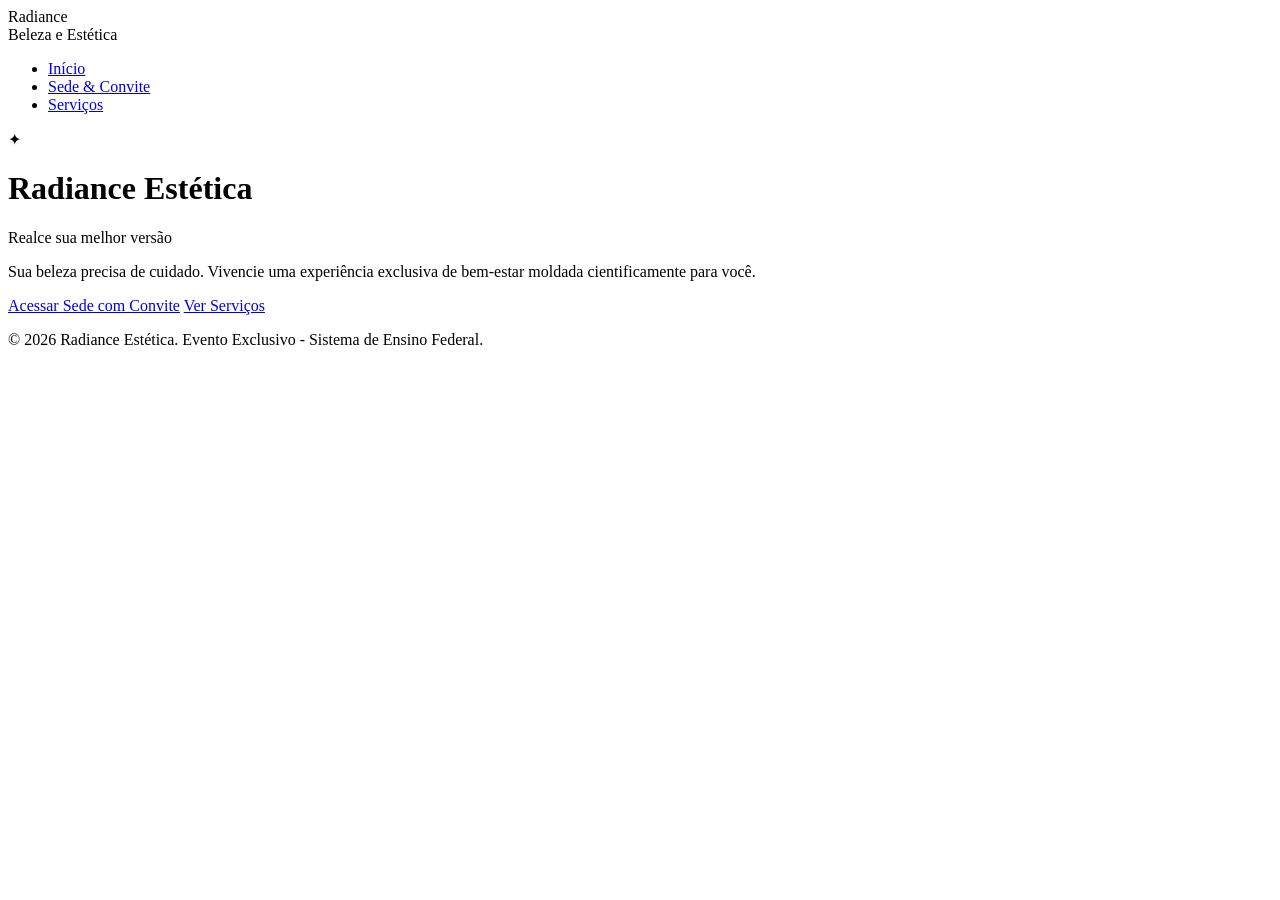
==== index.html @ 308a00d2 "Create index.html" ====
<!DOCTYPE html>
<html lang="pt-BR">
<head>
    <meta charset="UTF-8">
    <meta name="viewport" content="width=device-width, initial-scale=1.0">
    <title>Radiance Beleza e Estética | Início</title>
    <link rel="stylesheet" href="style.css">
    <link rel="preconnect" href="https://fonts.googleapis.com">
    <link rel="preconnect" href="https://fonts.gstatic.com" crossorigin>
    <link href="https://fonts.googleapis.com/css2?family=Playfair+Display:ital,wght@0,400..900;1,400..900&family=Montserrat:wght@300;400;600;700&display=swap" rel="stylesheet">
</head>
<body>

    <header>
        <nav class="nav-container">
            <div class="logo-container">
                <div class="logo-marca">Radiance</div>
                <div class="logo-sub">Beleza e Estética</div>
            </div>
            <ul class="nav-menu">
                <li><a href="index.html" class="active">Início</a></li>
                <li><a href="convite.html">Sede & Convite</a></li>
                <li><a href="servicos.html">Serviços</a></li>
            </ul>
        </nav>
    </header>

    <main class="hero">
        <div class="hero-content">
            <span class="decoracao-✦">✦</span>
            <h1>Radiance Estética</h1>
            <p class="tagline">Realce sua melhor versão</p>
            <p class="chamada-principal">Sua beleza precisa de cuidado. Vivencie uma experiência exclusiva de bem-estar moldada cientificamente para você.</p>
            <div class="hero-botoes">
                <a href="convite.html" class="btn">Acessar Sede com Convite</a>
                <a href="servicos.html" class="btn btn-secundario">Ver Serviços</a>
            </div>
        </div>
    </main>

    <footer>
        <p>&copy; 2026 Radiance Estética. Evento Exclusivo - Sistema de Ensino Federal.</p>
    </footer>

    <script src="script.js"></script>
</body>
</html>
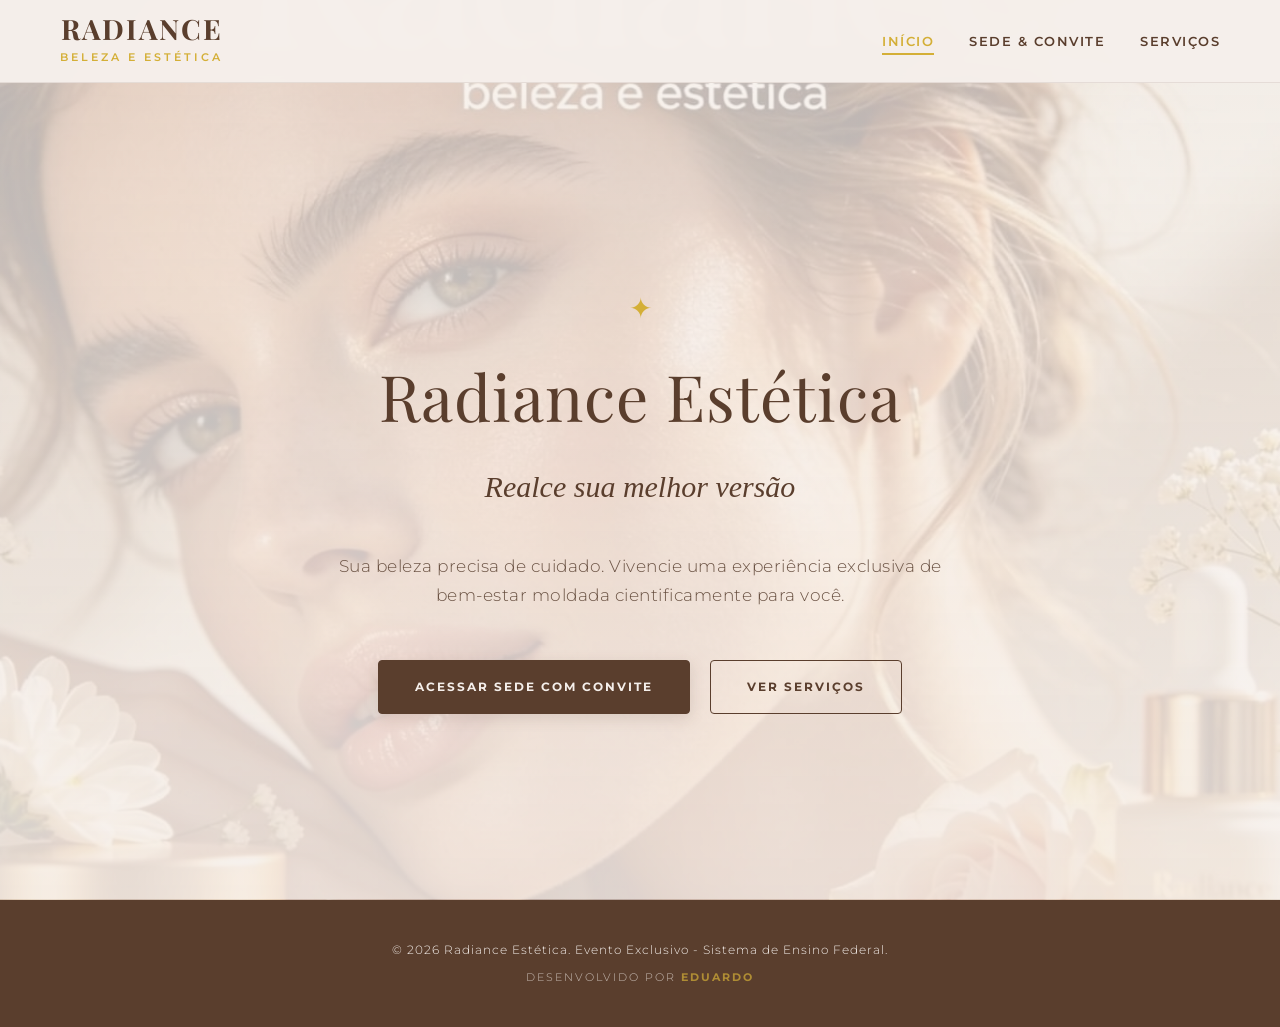
==== commit d1abfbc3: "Update index.html" ====
--- a/index.html
+++ b/index.html
@@ -38,9 +38,13 @@
         </div>
     </main>
 
-    <footer>
+        <footer>
         <p>&copy; 2026 Radiance Estética. Evento Exclusivo - Sistema de Ensino Federal.</p>
+        <p style="margin-top: 8px; font-size: 11px; opacity: 0.7; letter-spacing: 2px; text-transform: uppercase;">
+            Desenvolvido por <strong style="color: var(--cor-dourado);">Eduardo</strong>
+        </p>
     </footer>
+
 
     <script src="script.js"></script>
 </body>
--- a/style.css
+++ b/style.css
@@ -0,0 +1,478 @@
+/* ==========================================================================
+   PALETA DE CORES INSTITUCIONAL (Baseada estritamente na marca enviada)
+   ========================================================================== */
+:root {
+    --cor-fundo: #F5EFEB;       /* Bege Nude Clássico presente nos materiais */
+    --cor-card: #FAF6F4;        /* Off-white requintado para painéis e blocos */
+    --cor-marrom: #5A3E2D;      /* Marrom Nobre da tipografia oficial e logotipo */
+    --cor-dourado: #D4AF37;     /* Dourado Metálico dos traços finos e detalhes */
+    --cor-dourado-hover: #AA8417;
+    --texto-corpo: #6B5344;     /* Marrom suave para leitura confortável */
+    --branco-puro: #FFFFFF;
+}
+
+/* ==========================================================================
+   ESTILOS GERAIS & RESET
+   ========================================================================== */
+* {
+    margin: 0;
+    padding: 0;
+    box-sizing: border-box;
+}
+
+body {
+    background-color: var(--cor-fundo);
+    color: var(--texto-corpo);
+    font-family: 'Montserrat', sans-serif;
+    line-height: 1.7;
+    overflow-x: hidden;
+}
+
+h1, h2, h3, .logo-marca {
+    font-family: 'Playfair Display', serif;
+}
+
+/* ==========================================================================
+   HEADER & NAVBAR
+   ========================================================================== */
+header {
+    background-color: rgba(245, 239, 235, 0.98); 
+    position: fixed;
+    width: 100%;
+    top: 0;
+    z-index: 1000;
+    border-bottom: 1px solid rgba(90, 62, 45, 0.1);
+    backdrop-filter: blur(5px);
+}
+
+.nav-container {
+    max-width: 1200px;
+    margin: 0 auto;
+    display: flex;
+    justify-content: space-between;
+    align-items: center;
+    padding: 15px 20px;
+}
+
+.logo-container {
+    display: flex;
+    flex-direction: column;
+    align-items: center;
+    text-decoration: none;
+}
+
+.logo-marca {
+    font-size: 28px;
+    font-weight: 700;
+    letter-spacing: 2px;
+    color: var(--cor-marrom);
+    text-transform: uppercase;
+    line-height: 1;
+}
+
+.logo-sub {
+    font-size: 11px;
+    letter-spacing: 3px;
+    color: var(--cor-dourado);
+    text-transform: uppercase;
+    margin-top: 5px;
+    font-weight: 600;
+}
+
+.nav-menu {
+    display: flex;
+    list-style: none;
+    gap: 35px;
+}
+
+.nav-menu a {
+    text-decoration: none;
+    color: var(--cor-marrom);
+    font-size: 13px;
+    font-weight: 600;
+    letter-spacing: 1.5px;
+    text-transform: uppercase;
+    transition: all 0.3s ease;
+    padding-bottom: 4px;
+    border-bottom: 2px solid transparent;
+}
+
+.nav-menu a:hover, .nav-menu a.active {
+    color: var(--cor-dourado);
+    border-bottom: 2px solid var(--cor-dourado);
+}
+
+/* ==========================================================================
+   BOTÕES CUSTOMIZADOS
+   ========================================================================== */
+.btn {
+    display: inline-block;
+    background-color: var(--cor-marrom);
+    color: var(--cor-fundo);
+    padding: 16px 36px;
+    text-decoration: none;
+    border-radius: 4px;
+    font-size: 12px;
+    font-weight: 700;
+    letter-spacing: 2px;
+    text-transform: uppercase;
+    border: 1px solid var(--cor-marrom);
+    transition: all 0.4s cubic-bezier(0.165, 0.84, 0.44, 1);
+    box-shadow: 0 4px 15px rgba(90, 62, 45, 0.15);
+    cursor: pointer;
+    outline: none;
+}
+
+.btn:hover {
+    background-color: transparent;
+    color: var(--cor-marrom);
+    transform: translateY(-3px);
+    box-shadow: 0 8px 25px rgba(90, 62, 45, 0.25);
+}
+
+.btn-secundario {
+    background-color: transparent;
+    color: var(--cor-marrom);
+    border: 1px solid var(--cor-marrom);
+    box-shadow: none;
+}
+
+.btn-secundario:hover {
+    background-color: var(--cor-marrom);
+    color: var(--cor-fundo);
+}
+
+/* ==========================================================================
+   PÁGINA: INÍCIO (INDEX) COM FOTO DE FUNDO INTEGRADA
+   ========================================================================== */
+.hero {
+    min-height: 100vh;
+    display: flex;
+    align-items: center;
+    justify-content: center;
+    text-align: center;
+    padding: 180px 20px 80px 20px;
+    /* Blend mode e camadas de opacidade para a imagem enviada funcionar perfeitamente em telas de PC/Celular */
+    background: linear-gradient(rgba(245, 239, 235, 0.75), rgba(245, 239, 235, 0.88)), 
+                url('foto-marca-hero.jpg') no-repeat center center/cover;
+    position: relative;
+    border-bottom: 1px solid rgba(90, 62, 45, 0.1);
+}
+
+.decoracao-✦ {
+    font-size: 28px;
+    color: var(--cor-dourado);
+    display: block;
+    margin-bottom: 10px;
+}
+
+.hero-content h1 {
+    font-size: 64px;
+    color: var(--cor-marrom);
+    margin-bottom: 10px;
+    letter-spacing: 1px;
+    font-weight: 400;
+}
+
+.hero-content .tagline {
+    font-size: 30px;
+    color: var(--cor-marrom);
+    font-style: italic;
+    margin-bottom: 40px;
+    font-family: 'Playfair Display', serif;
+}
+
+.hero-content .chamada-principal {
+    font-size: 17px;
+    letter-spacing: 0.5px;
+    max-width: 650px;
+    margin: 0 auto 50px auto;
+    color: var(--texto-corpo);
+    font-weight: 300;
+}
+
+.hero-botoes {
+    display: flex;
+    gap: 20px;
+    justify-content: center;
+    flex-wrap: wrap;
+}
+
+/* ==========================================================================
+   PÁGINA: CONVITE
+   ========================================================================== */
+.secao-evento-pagina {
+    padding: 160px 20px 100px 20px;
+    max-width: 1200px;
+    margin: 0 auto;
+}
+
+.container-evento {
+    max-width: 850px;
+    margin: 0 auto;
+    text-align: center;
+    border: 1px solid var(--cor-dourado);
+    padding: 60px 50px;
+    border-radius: 4px;
+    background-color: var(--branco-puro);
+    box-shadow: 0 15px 40px rgba(90, 62, 45, 0.04);
+}
+
+.decoracao-card {
+    font-size: 24px;
+    color: var(--cor-dourado);
+    margin-bottom: 15px;
+}
+
+.badge-exclusivo {
+    font-size: 11px;
+    text-transform: uppercase;
+    letter-spacing: 4px;
+    color: var(--cor-dourado);
+    display: block;
+    margin-bottom: 20px;
+    font-weight: 700;
+}
+
+.titulo-evento {
+    font-size: 38px;
+    color: var(--cor-marrom);
+    margin-bottom: 25px;
+    font-weight: 400;
+}
+
+.descricao-evento {
+    font-size: 15px;
+    max-width: 680px;
+    margin: 0 auto 35px auto;
+    font-weight: 300;
+}
+
+.info-grid {
+    text-align: left;
+    background: var(--cor-fundo);
+    padding: 30px;
+    border-radius: 4px;
+    max-width: 650px;
+    margin: 0 auto 35px auto;
+    border-left: 3px solid var(--cor-marrom);
+}
+
+.info-item {
+    margin-bottom: 18px;
+    font-size: 15px;
+    display: flex;
+    border-bottom: 1px solid rgba(90, 62, 45, 0.08);
+    padding-bottom: 10px;
+}
+
+.info-item:last-child {
+    margin-bottom: 0;
+    border-bottom: none;
+    padding-bottom: 0;
+}
+
+.info-item strong {
+    color: var(--cor-marrom);
+    width: 110px;
+    flex-shrink: 0;
+}
+
+.info-nota {
+    font-size: 14px;
+    font-style: italic;
+    color: var(--cor-marrom);
+    margin-bottom: 20px;
+}
+
+/* ==========================================================================
+   PÁGINA: SERVIÇOS
+   ========================================================================== */
+.servicos-pagina {
+    padding: 160px 20px 100px 20px;
+    max-width: 1200px;
+    margin: 0 auto;
+    text-align: center;
+}
+
+.secao-titulo {
+    font-size: 42px;
+    color: var(--cor-marrom);
+    margin-bottom: 10px;
+    font-weight: 400;
+}
+
+.secao-subtitulo {
+    font-size: 13px;
+    text-transform: uppercase;
+    letter-spacing: 3px;
+    color: var(--cor-dourado);
+    margin-bottom: 60px;
+    font-weight: 600;
+}
+
+.card-indisponivel {
+    background-color: var(--cor-card);
+    padding: 70px 50px;
+    border-radius: 4px;
+    max-width: 650px;
+    margin: 0 auto;
+    border: 1px dashed rgba(90, 62, 45, 0.4);
+    box-shadow: 0 10px 30px rgba(0,0,0,0.02);
+}
+
+.icone-status {
+    font-size: 20px;
+    color: var(--cor-dourado);
+    margin-bottom: 20px;
+    font-family: 'Playfair Display', serif;
+    letter-spacing: 2px;
+    text-transform: uppercase;
+}
+
+.card-indisponivel h3 {
+    font-size: 32px;
+    color: var(--cor-marrom);
+    margin-bottom: 20px;
+    font-weight: 400;
+}
+
+.card-indisponivel p {
+    font-size: 15px;
+    color: var(--texto-corpo);
+    font-weight: 300;
+}
+
+/* ==========================================================================
+   FOOTER GERAL
+   ========================================================================== */
+footer {
+    background-color: var(--cor-marrom);
+    color: var(--cor-fundo);
+    text-align: center;
+    padding: 40px 20px;
+    font-size: 12px;
+    letter-spacing: 1px;
+    font-weight: 300;
+}
+
+/* ==========================================================================
+   MODAL DE VALIDAÇÃO
+   ========================================================================== */
+.modal {
+    display: none; 
+    position: fixed; 
+    z-index: 2000; 
+    left: 0;
+    top: 0;
+    width: 100%; 
+    height: 100%; 
+    background-color: rgba(90, 62, 45, 0.5);
+    backdrop-filter: blur(4px);
+    align-items: center;
+    justify-content: center;
+    padding: 20px;
+}
+
+.modal-content {
+    background-color: var(--cor-card);
+    padding: 50px 40px;
+    border-radius: 4px;
+    max-width: 500px;
+    width: 100%;
+    text-align: center;
+    box-shadow: 0 20px 50px rgba(0,0,0,0.15);
+    border: 1px solid var(--cor-dourado);
+    position: relative;
+    animation: surgimentoModal 0.4s cubic-bezier(0.165, 0.84, 0.44, 1);
+}
+
+@keyframes surgimentoModal {
+    from { transform: translateY(-40px); opacity: 0; }
+    to { transform: translateY(0); opacity: 1; }
+}
+
+.fechar-modal {
+    position: absolute;
+    right: 25px;
+    top: 20px;
+    font-size: 28px;
+    cursor: pointer;
+    color: var(--cor-marrom);
+    transition: color 0.2s ease;
+}
+
+.fechar-modal:hover {
+    color: var(--cor-dourado);
+}
+
+.modal h3 {
+    color: var(--cor-marrom);
+    margin-bottom: 15px;
+    font-size: 26px;
+    font-weight: 400;
+}
+
+.modal p {
+    font-size: 14px;
+    margin-bottom: 25px;
+    font-weight: 300;
+}
+
+.input-convite {
+    width: 100%;
+    padding: 14px;
+    margin-bottom: 25px;
+    border: 1px solid rgba(90, 62, 45, 0.25);
+    border-radius: 4px;
+    font-size: 15px;
+    background-color: var(--branco-puro);
+    color: var(--cor-marrom);
+    outline: none;
+    font-family: 'Montserrat', sans-serif;
+    text-align: center;
+    letter-spacing: 1px;
+}
+
+.input-convite:focus {
+    border-color: var(--cor-dourado);
+    box-shadow: 0 0 5px rgba(212, 175, 55, 0.3);
+}
+
+/* ==========================================================================
+   RESPONSIVIDADE (MEDIA QUERIES)
+   ========================================================================== */
+@media (max-width: 768px) {
+    .nav-menu {
+        gap: 15px;
+    }
+    .nav-menu a {
+        font-size: 11px;
+        letter-spacing: 0.5px;
+    }
+    .logo-marca {
+        font-size: 22px;
+    }
+    .logo-sub {
+        font-size: 9px;
+        letter-spacing: 2px;
+    }
+    .hero-content h1 {
+        font-size: 40px;
+    }
+    .hero-content .tagline {
+        font-size: 22px;
+    }
+    .titulo-evento {
+        font-size: 28px;
+    }
+    .container-evento {
+        padding: 40px 20px;
+    }
+    .secao-titulo {
+        font-size: 32px;
+    }
+    .card-indisponivel {
+        padding: 40px 25px;
+    }
+}
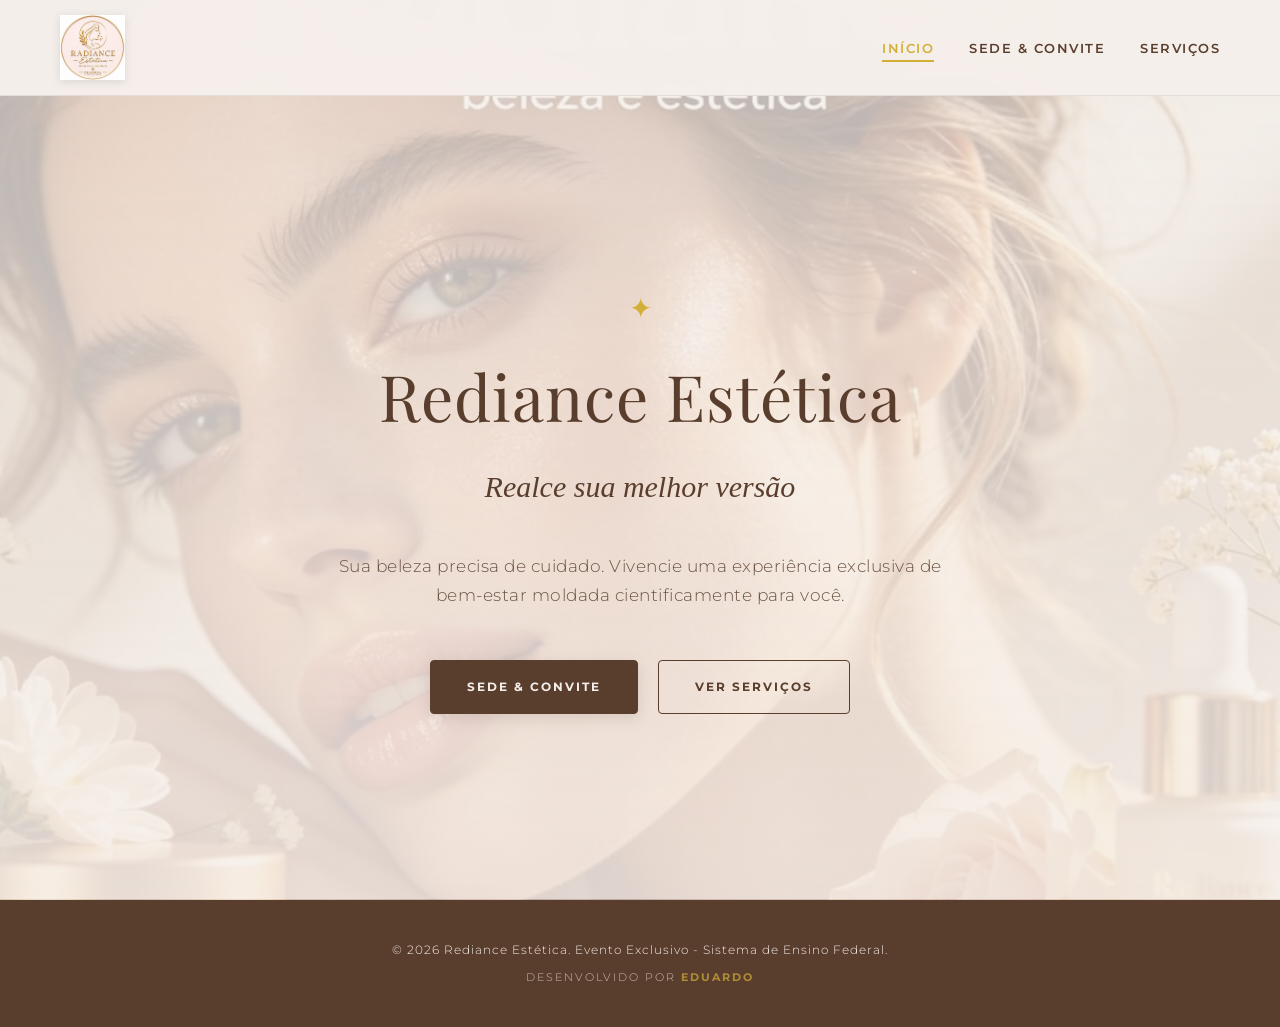
==== commit 83db457b: "Update index.html" ====
--- a/index.html
+++ b/index.html
@@ -3,7 +3,7 @@
 <head>
     <meta charset="UTF-8">
     <meta name="viewport" content="width=device-width, initial-scale=1.0">
-    <title>Radiance Beleza e Estética | Início</title>
+    <title>Rediance Beleza e Estética | Início</title>
     <link rel="stylesheet" href="style.css">
     <link rel="preconnect" href="https://fonts.googleapis.com">
     <link rel="preconnect" href="https://fonts.gstatic.com" crossorigin>
@@ -14,8 +14,7 @@
     <header>
         <nav class="nav-container">
             <div class="logo-container">
-                <div class="logo-marca">Radiance</div>
-                <div class="logo-sub">Beleza e Estética</div>
+                <img src="logo-rediance.png" alt="Rediance Estética" class="logo-imagem">
             </div>
             <ul class="nav-menu">
                 <li><a href="index.html" class="active">Início</a></li>
@@ -28,24 +27,22 @@
     <main class="hero">
         <div class="hero-content">
             <span class="decoracao-✦">✦</span>
-            <h1>Radiance Estética</h1>
+            <h1>Rediance Estética</h1>
             <p class="tagline">Realce sua melhor versão</p>
             <p class="chamada-principal">Sua beleza precisa de cuidado. Vivencie uma experiência exclusiva de bem-estar moldada cientificamente para você.</p>
             <div class="hero-botoes">
-                <a href="convite.html" class="btn">Acessar Sede com Convite</a>
+                <a href="convite.html" class="btn">Sede & Convite</a>
                 <a href="servicos.html" class="btn btn-secundario">Ver Serviços</a>
             </div>
         </div>
     </main>
 
-        <footer>
-        <p>&copy; 2026 Radiance Estética. Evento Exclusivo - Sistema de Ensino Federal.</p>
+    <footer>
+        <p>&copy; 2026 Rediance Estética. Evento Exclusivo - Sistema de Ensino Federal.</p>
         <p style="margin-top: 8px; font-size: 11px; opacity: 0.7; letter-spacing: 2px; text-transform: uppercase;">
             Desenvolvido por <strong style="color: var(--cor-dourado);">Eduardo</strong>
         </p>
     </footer>
 
-
-    <script src="script.js"></script>
 </body>
 </html>
--- a/style.css
+++ b/style.css
@@ -56,10 +56,18 @@
 
 .logo-container {
     display: flex;
-    flex-direction: column;
     align-items: center;
     text-decoration: none;
 }
+
+.logo-imagem {
+    height: 65px; /* Tamanho ideal para a barra de cima */
+    width: auto;
+    display: block;
+    /* Adiciona um leve brilho para destacar o dourado do seu logo */
+    filter: drop-shadow(0 2px 4px rgba(0,0,0,0.1));
+}
+
 
 .logo-marca {
     font-size: 28px;
@@ -476,3 +484,26 @@
         padding: 40px 25px;
     }
 }
+/* ==========================================================================
+   ANIMAÇÃO TOTAL DO SITE (FADE IN + SUBIDA EM TUDO)
+   ========================================================================== */
+
+/* 1. Definição da animação suave de 1.5s */
+@keyframes siteCompletoFadeInUp {
+    from {
+        opacity: 0;
+        transform: translateY(40px); /* Tudo começa um pouco abaixo */
+    }
+    to {
+        opacity: 1;
+        transform: translateY(0);    /* Tudo estabiliza na posição original */
+    }
+}
+
+/* 2. Aplicação em massa: Anima a barra de cima, a imagem/conteúdo principal e o rodapé */
+header, 
+main, 
+section, 
+footer {
+    animation: siteCompletoFadeInUp 1.5s cubic-bezier(0.215, 0.610, 0.355, 1) forwards;
+}
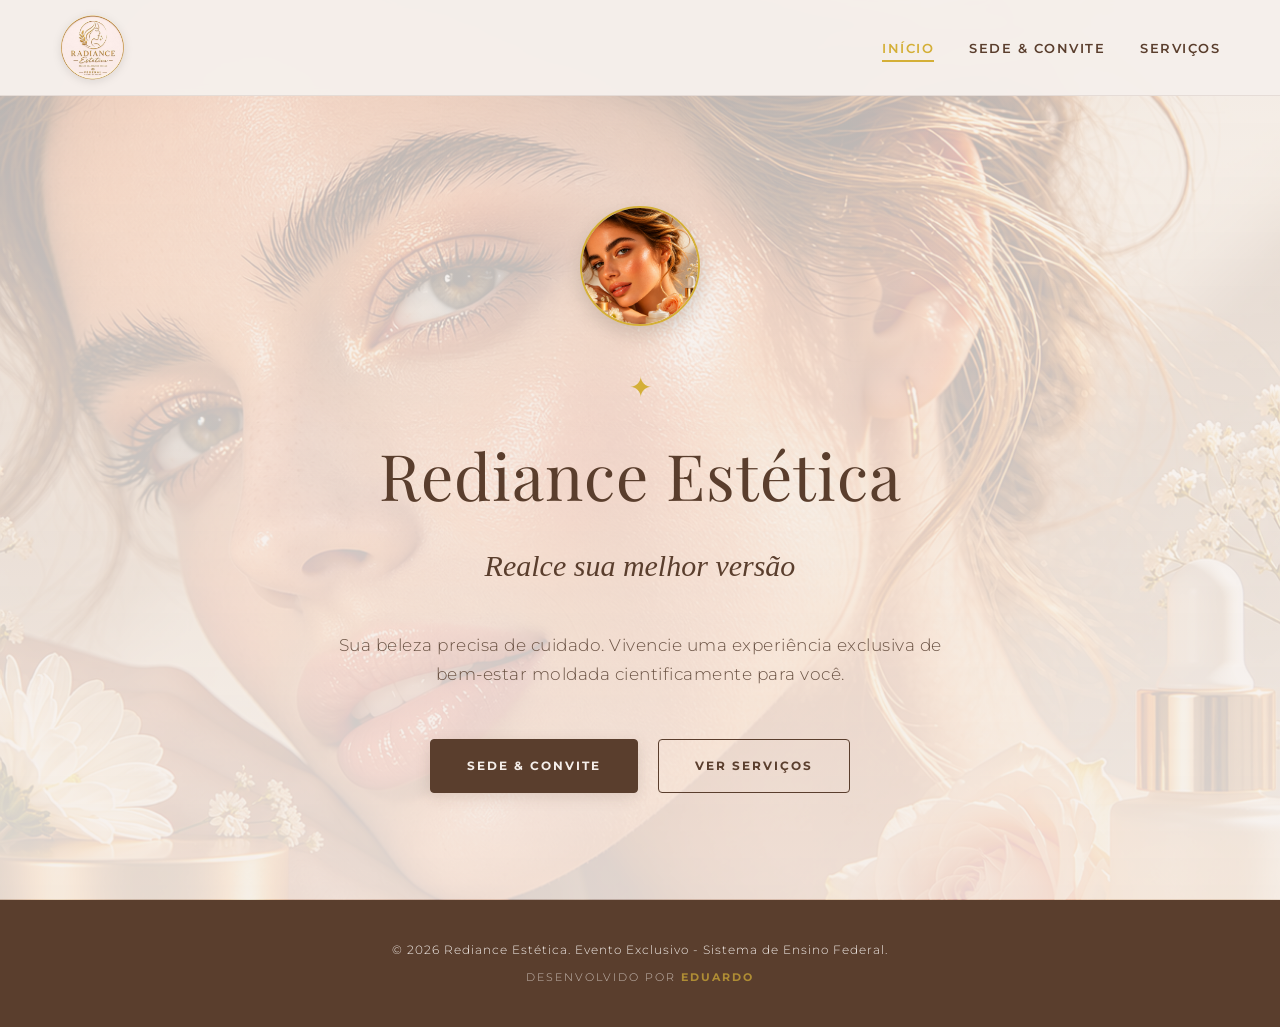
==== commit 5a48d909: "Update index.html" ====
--- a/index.html
+++ b/index.html
@@ -8,6 +8,18 @@
     <link rel="preconnect" href="https://fonts.googleapis.com">
     <link rel="preconnect" href="https://fonts.gstatic.com" crossorigin>
     <link href="https://fonts.googleapis.com/css2?family=Playfair+Display:ital,wght@0,400..900;1,400..900&family=Montserrat:wght@300;400;600;700&display=swap" rel="stylesheet">
+    <style>
+        /* Ajuste fino para a foto de destaque no meio do Hero */
+        .imagem-hero-destaque {
+            width: 120px; /* Tamanho elegante */
+            height: 120px;
+            object-fit: cover;
+            border-radius: 50%; /* Deixa redondinha combinando com a proposta */
+            border: 2px solid var(--cor-dourado); /* Contorno dourado de luxo */
+            margin-bottom: 20px;
+            box-shadow: 0 8px 20px rgba(0, 0, 0, 0.15);
+        }
+    </style>
 </head>
 <body>
 
@@ -26,7 +38,9 @@
 
     <main class="hero">
         <div class="hero-content">
-            <span class="decoracao-✦">✦</span>
+            <img src="foto-marca-hero.jpg" alt="Destaque Rediance" class="imagem-hero-destaque">
+            
+            <span class="decoracao-✦" style="display: block; margin-top: 10px;">✦</span>
             <h1>Rediance Estética</h1>
             <p class="tagline">Realce sua melhor versão</p>
             <p class="chamada-principal">Sua beleza precisa de cuidado. Vivencie uma experiência exclusiva de bem-estar moldada cientificamente para você.</p>
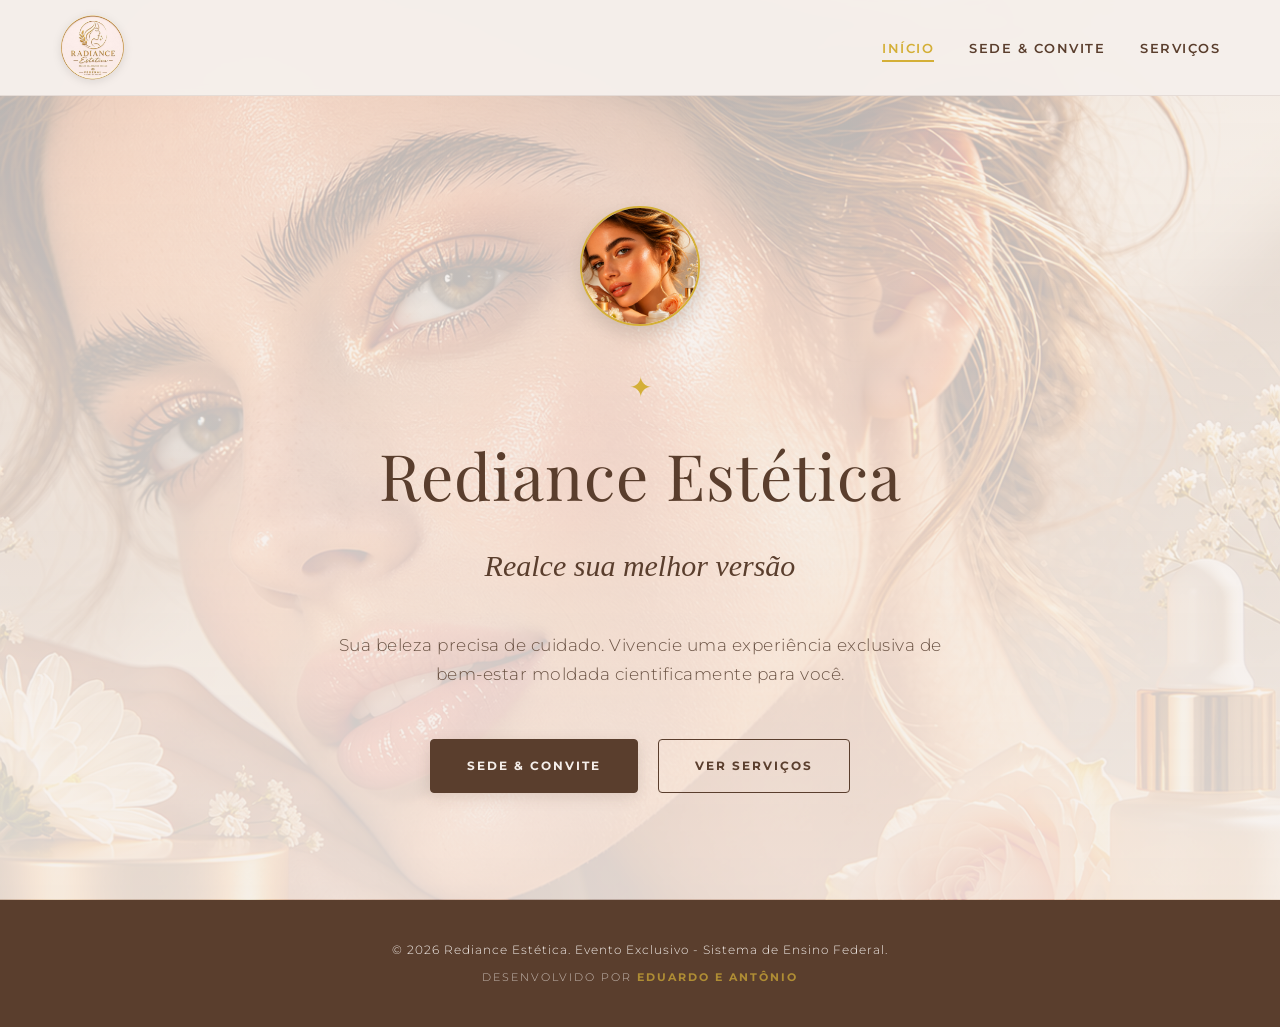
==== commit 3f6f96d9: "Update index.html" ====
--- a/index.html
+++ b/index.html
@@ -54,7 +54,7 @@
     <footer>
         <p>&copy; 2026 Rediance Estética. Evento Exclusivo - Sistema de Ensino Federal.</p>
         <p style="margin-top: 8px; font-size: 11px; opacity: 0.7; letter-spacing: 2px; text-transform: uppercase;">
-            Desenvolvido por <strong style="color: var(--cor-dourado);">Eduardo</strong>
+            Desenvolvido por <strong style="color: var(--cor-dourado);">Eduardo e Antônio</strong>
         </p>
     </footer>
 
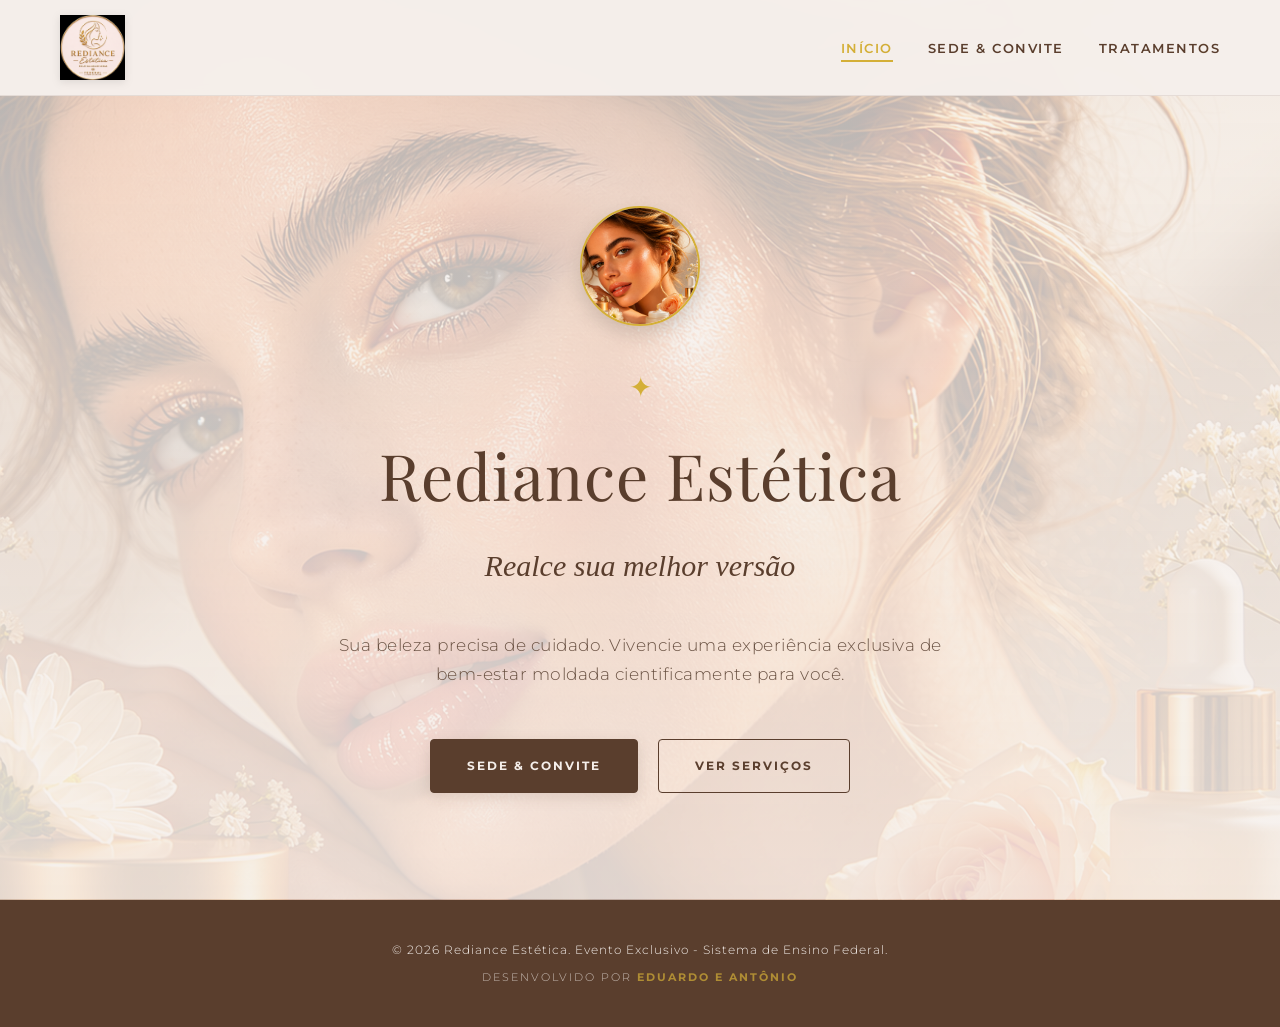
==== commit 5834edeb: "Update index.html" ====
--- a/index.html
+++ b/index.html
@@ -31,7 +31,7 @@
             <ul class="nav-menu">
                 <li><a href="index.html" class="active">Início</a></li>
                 <li><a href="convite.html">Sede & Convite</a></li>
-                <li><a href="servicos.html">Serviços</a></li>
+                <li><a href="tratamentos.html">Tratamentos</a></li>
             </ul>
         </nav>
     </header>
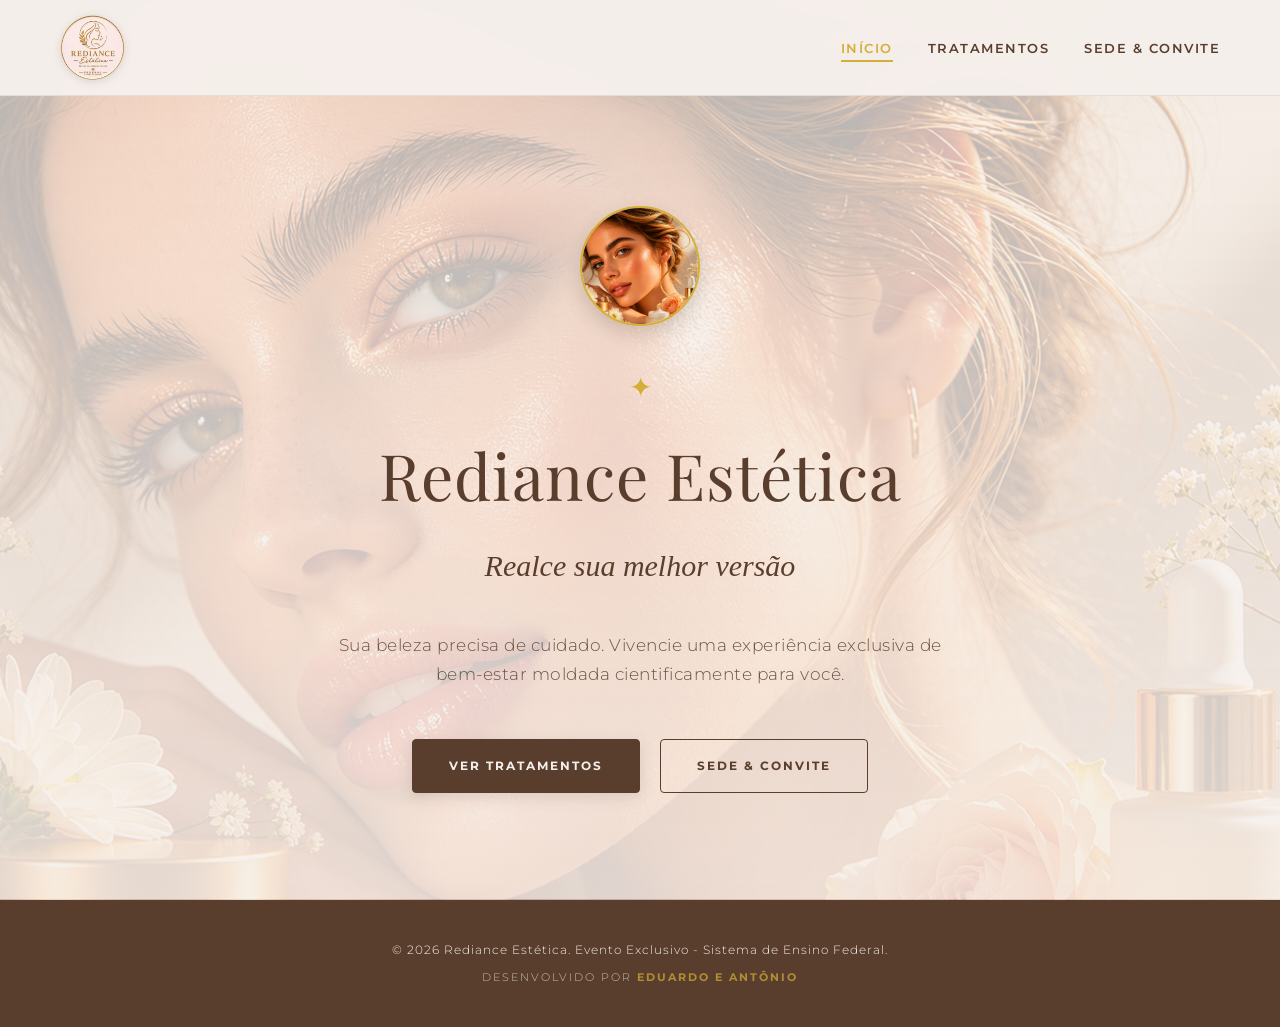
==== commit f2a3c766: "Update index.html" ====
--- a/index.html
+++ b/index.html
@@ -30,8 +30,8 @@
             </div>
             <ul class="nav-menu">
                 <li><a href="index.html" class="active">Início</a></li>
+                <li><a href="tratamentos.html">Tratamentos</a></li>
                 <li><a href="convite.html">Sede & Convite</a></li>
-                <li><a href="tratamentos.html">Tratamentos</a></li>
             </ul>
         </nav>
     </header>
@@ -45,8 +45,8 @@
             <p class="tagline">Realce sua melhor versão</p>
             <p class="chamada-principal">Sua beleza precisa de cuidado. Vivencie uma experiência exclusiva de bem-estar moldada cientificamente para você.</p>
             <div class="hero-botoes">
-                <a href="convite.html" class="btn">Sede & Convite</a>
-                <a href="servicos.html" class="btn btn-secundario">Ver Serviços</a>
+                <a href="tratamentos.html" class="btn">Ver tratamentos</a>
+                <a href="convite.html" class="btn btn-secundario">Sede & Convite</a>
             </div>
         </div>
     </main>
